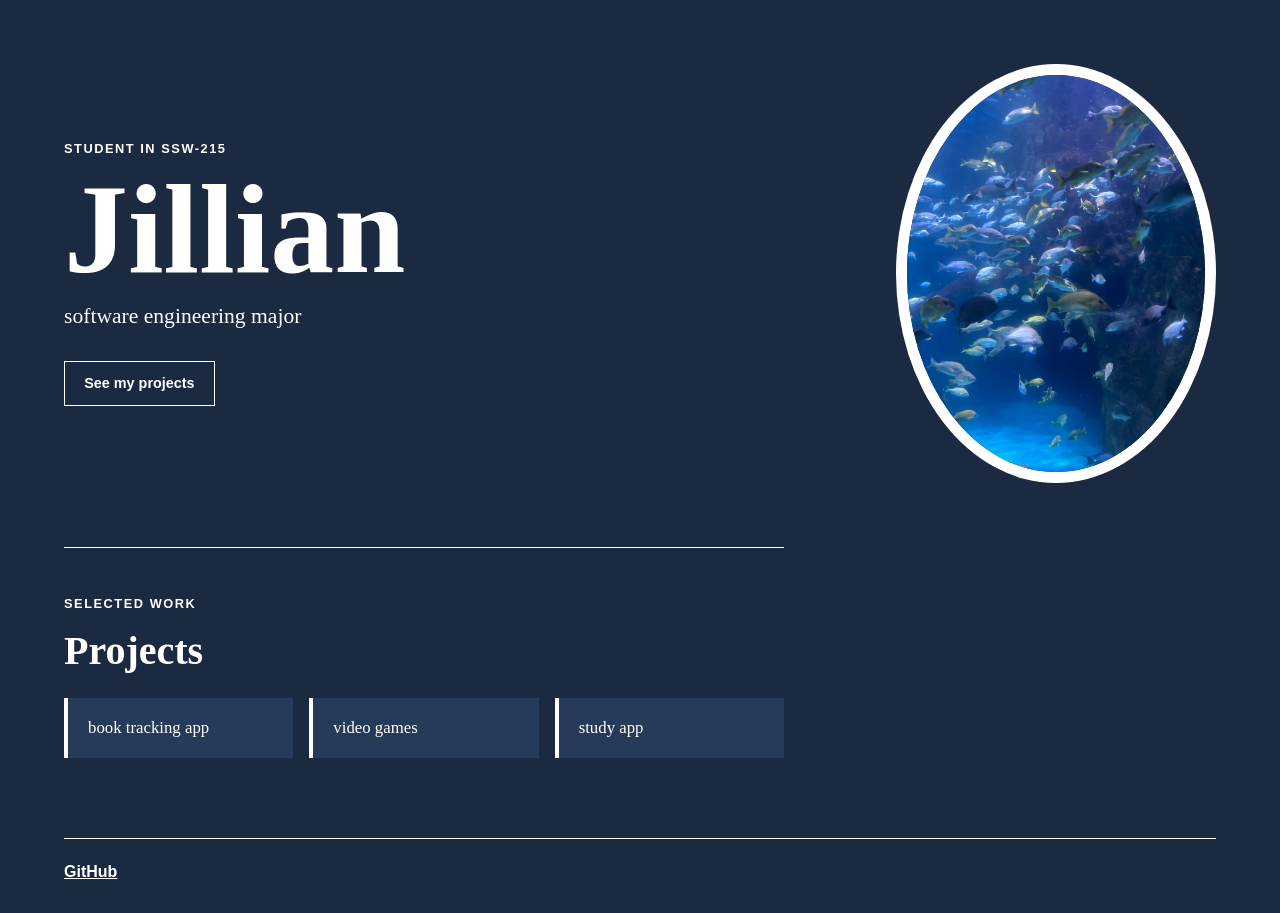
==== labs/lab4/index.html @ 972e81cb "chore: start lab 4 from the lab 3 page" ====
<!doctype html>
<html lang="en">
<head>
  <meta charset="utf-8">
  <meta name="viewport" content="width=device-width, initial-scale=1">
  <title>Jillian | Software Engineering Student</title>
  <link rel="stylesheet" href="./style.css">
</head>
<body>
  <header class="hero">
    <div class="hero-content">
      <p class="eyebrow">student in SSW-215</p>
      <h1>Jillian</h1>
      <p class="bio">software engineering major</p>
      <a class="button" href="#projects">See my projects</a>
    </div>
    <img class="avatar" src="assets\avatar.jpeg" width="320" height="320" alt="Portrait of Jillian">
  </header>

  <main>
    <section id="projects" class="projects">
      <p class="eyebrow">Selected work</p>
      <h2>Projects</h2>
      <ul>
        <li>book tracking app</li>
        <li>video games</li>
        <li>study app</li>
      </ul>
    </section>
  </main>

  <footer>
    <a href="https://github.com/jd304" target="_blank" rel="noopener">GitHub</a>
  </footer>
</body>
</html>
---- labs/lab4/style.css ----
:root {
  color: #ffffff;
  background: #1b2a41;
  font-family: Georgia, "Times New Roman", serif;
}

* {
  box-sizing: border-box;
}

body {
  min-width: 0;
  margin: 0;
  background: #1b2a41;
}

.hero,
main,
footer {
  width: min(100% - 3rem, 72rem);
  margin: 0 auto;
}

.hero {
  display: grid;
  grid-template-columns: 1fr 20rem;
  align-items: center;
  gap: 4rem;
  min-height: 34rem;
  padding: 4rem 0;
}

.hero-content {
  max-width: 34rem;
}

.eyebrow {
  margin: 0 0 1rem;
  color: #ffffff;
  font-family: Arial, sans-serif;
  font-size: 0.8rem;
  font-weight: 700;
  letter-spacing: 0.12em;
  text-transform: uppercase;
}

h1,
h2,
p {
  margin-top: 0;
}

h1 {
  margin-bottom: 1rem;
  color: #ffffff;
  font-size: clamp(4rem, 12vw, 8rem);
  line-height: 0.9;
}

.bio {
  margin-bottom: 2rem;
  font-size: 1.35rem;
}

.button {
  display: inline-block;
  padding: 0.85rem 1.2rem;
  color: #ffffff;
  background: #1b2a41;
  border: 1px solid #ffffff;
  font-family: Arial, sans-serif;
  font-size: 0.9rem;
  font-weight: 700;
  text-decoration: none;
}

.avatar {
  display: block;
  width: 100%;
  height: auto;
  border: 0.7rem solid #ffffff;
  border-radius: 50%;
  object-fit: cover;
}

.projects {
  max-width: 45rem;
  padding: 3rem 0 5rem;
  border-top: 1px solid #ffffff;
}

h2 {
  margin-bottom: 1.5rem;
  color: #ffffff;
  font-size: 2.5rem;
}

ul {
  display: grid;
  grid-template-columns: repeat(3, 1fr);
  gap: 1rem;
  margin: 0;
  padding: 0;
  list-style: none;
}

li {
  padding: 1.25rem;
  border-left: 0.25rem solid #ffffff;
  background: #263b59;
  font-size: 1.05rem;
}

footer {
  padding: 1.5rem 0 2rem;
  border-top: 1px solid #ffffff;
  font-family: Arial, sans-serif;
}

footer a {
  color: #ffffff;
  font-weight: 700;
}

@media (max-width: 767px) {
  .hero,
  ul {
    grid-template-columns: 1fr;
  }

  .hero {
    gap: 2.5rem;
    min-height: auto;
    padding: 3rem 0;
  }

  .avatar {
    max-width: 16rem;
  }
}
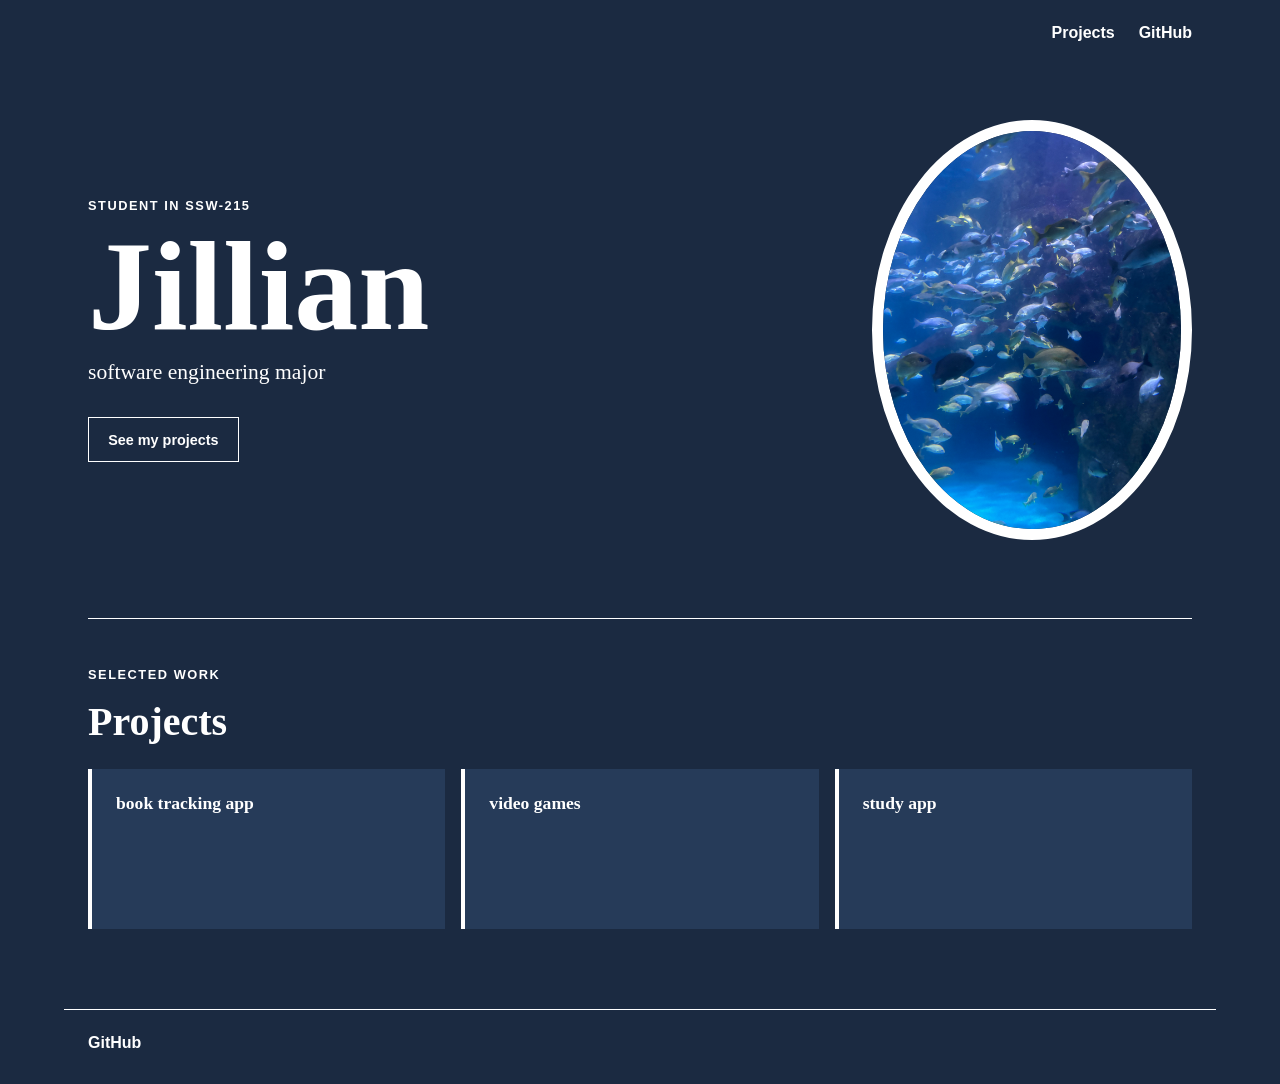
==== commit 156606ee: "feat: rebuild page with semantic structure and flex layout" ====
--- a/labs/lab4/index.html
+++ b/labs/lab4/index.html
@@ -7,30 +7,44 @@
   <link rel="stylesheet" href="./style.css">
 </head>
 <body>
-  <header class="hero">
-    <div class="hero-content">
-      <p class="eyebrow">student in SSW-215</p>
-      <h1>Jillian</h1>
-      <p class="bio">software engineering major</p>
-      <a class="button" href="#projects">See my projects</a>
-    </div>
-    <img class="avatar" src="assets\avatar.jpeg" width="320" height="320" alt="Portrait of Jillian">
+  <header class="site-header">
+    <nav class="main-nav" aria-label="Main navigation">
+      <a href="#projects">Projects</a>
+      <a href="https://github.com/jd304" target="_blank" rel="noopener noreferrer">GitHub</a>
+    </nav>
+
+    <section class="hero-section" aria-labelledby="page-title">
+      <div class="hero-content">
+        <p class="eyebrow">student in SSW-215</p>
+        <h1 id="page-title">Jillian</h1>
+        <p class="bio">software engineering major</p>
+        <a class="button" href="#projects">See my projects</a>
+      </div>
+      <img class="avatar" src="assets\avatar.jpeg" width="320" height="320" alt="Portrait of Jillian">
+    </section>
   </header>
 
   <main>
-    <section id="projects" class="projects">
+    <section class="projects" id="projects" aria-labelledby="projects-heading">
       <p class="eyebrow">Selected work</p>
-      <h2>Projects</h2>
-      <ul>
-        <li>book tracking app</li>
-        <li>video games</li>
-        <li>study app</li>
-      </ul>
+      <h2 id="projects-heading">Projects</h2>
+
+      <div class="project-grid">
+        <article class="card">
+          <h3>book tracking app</h3>
+        </article>
+        <article class="card">
+          <h3>video games</h3>
+        </article>
+        <article class="card">
+          <h3>study app</h3>
+        </article>
+      </div>
     </section>
   </main>
 
-  <footer>
-    <a href="https://github.com/jd304" target="_blank" rel="noopener">GitHub</a>
+  <footer class="site-footer">
+    <a href="https://github.com/jd304" target="_blank" rel="noopener noreferrer">GitHub</a>
   </footer>
 </body>
 </html>
--- a/labs/lab4/style.css
+++ b/labs/lab4/style.css
@@ -1,33 +1,64 @@
+*, *::before, *::after { box-sizing: border-box; }
+
 :root {
-  color: #ffffff;
-  background: #1b2a41;
-  font-family: Georgia, "Times New Roman", serif;
+  --navy: #1b2a41;
+  --white: #ffffff;
+  --panel: #263b59;
 }
 
-* {
-  box-sizing: border-box;
+html {
+  scroll-behavior: smooth;
 }
 
 body {
-  min-width: 0;
   margin: 0;
-  background: #1b2a41;
+  background: var(--navy);
+  color: var(--white);
+  font-family: Georgia, "Times New Roman", serif;
+  overflow-x: hidden;
 }
 
-.hero,
-main,
-footer {
-  width: min(100% - 3rem, 72rem);
-  margin: 0 auto;
+img {
+  display: block;
+  max-width: 100%;
 }
 
-.hero {
+.site-header,
+main,
+.site-footer {
+  width: min(100%, 72rem);
+  margin: 0 auto;
+  padding-left: 1.5rem;
+  padding-right: 1.5rem;
+}
+
+.site-header {
+  padding-top: 1.5rem;
+}
+
+.main-nav {
+  display: flex;
+  justify-content: flex-end;
+  gap: 1.5rem;
+  margin-bottom: 2rem;
+}
+
+.main-nav a,
+.site-footer a {
+  color: var(--white);
+  font-family: Arial, sans-serif;
+  font-size: 1rem;
+  font-weight: 700;
+  text-decoration: none;
+}
+
+.hero-section {
   display: grid;
-  grid-template-columns: 1fr 20rem;
+  grid-template-columns: minmax(0, 1fr) 20rem;
   align-items: center;
   gap: 4rem;
   min-height: 34rem;
-  padding: 4rem 0;
+  padding: 2rem 0 4rem;
 }
 
 .hero-content {
@@ -36,7 +67,7 @@
 
 .eyebrow {
   margin: 0 0 1rem;
-  color: #ffffff;
+  color: var(--white);
   font-family: Arial, sans-serif;
   font-size: 0.8rem;
   font-weight: 700;
@@ -46,13 +77,13 @@
 
 h1,
 h2,
+h3,
 p {
   margin-top: 0;
 }
 
 h1 {
   margin-bottom: 1rem;
-  color: #ffffff;
   font-size: clamp(4rem, 12vw, 8rem);
   line-height: 0.9;
 }
@@ -65,9 +96,9 @@
 .button {
   display: inline-block;
   padding: 0.85rem 1.2rem;
-  color: #ffffff;
-  background: #1b2a41;
-  border: 1px solid #ffffff;
+  background: transparent;
+  border: 0.0625rem solid var(--white);
+  color: var(--white);
   font-family: Arial, sans-serif;
   font-size: 0.9rem;
   font-weight: 700;
@@ -75,66 +106,79 @@
 }
 
 .avatar {
-  display: block;
   width: 100%;
   height: auto;
-  border: 0.7rem solid #ffffff;
+  border: 0.7rem solid var(--white);
   border-radius: 50%;
   object-fit: cover;
 }
 
 .projects {
-  max-width: 45rem;
-  padding: 3rem 0 5rem;
-  border-top: 1px solid #ffffff;
+  padding-top: 3rem;
+  padding-bottom: 5rem;
+  border-top: 0.0625rem solid var(--white);
 }
 
 h2 {
   margin-bottom: 1.5rem;
-  color: #ffffff;
   font-size: 2.5rem;
 }
 
-ul {
-  display: grid;
-  grid-template-columns: repeat(3, 1fr);
+.project-grid {
+  display: flex;
+  flex-wrap: wrap;
   gap: 1rem;
-  margin: 0;
-  padding: 0;
-  list-style: none;
 }
 
-li {
-  padding: 1.25rem;
-  border-left: 0.25rem solid #ffffff;
-  background: #263b59;
-  font-size: 1.05rem;
+.card {
+  flex: 1 1 12rem;
+  min-height: 10rem;
+  padding: 1.5rem;
+  background: var(--panel);
+  border-left: 0.25rem solid var(--white);
 }
 
-footer {
-  padding: 1.5rem 0 2rem;
-  border-top: 1px solid #ffffff;
-  font-family: Arial, sans-serif;
-}
-
-footer a {
-  color: #ffffff;
+.card h3 {
+  margin-bottom: 0;
+  font-size: 1.1rem;
   font-weight: 700;
 }
 
+.site-footer {
+  padding-top: 1.5rem;
+  padding-bottom: 2rem;
+  border-top: 0.0625rem solid var(--white);
+}
+
 @media (max-width: 767px) {
-  .hero,
-  ul {
-    grid-template-columns: 1fr;
+  .site-header,
+  main,
+  .site-footer {
+    padding-left: 1rem;
+    padding-right: 1rem;
   }
 
-  .hero {
+  .main-nav {
+    justify-content: center;
+    flex-direction: column;
+    align-items: center;
+    gap: 0.75rem;
+  }
+
+  .hero-section {
+    grid-template-columns: 1fr;
     gap: 2.5rem;
     min-height: auto;
-    padding: 3rem 0;
+    padding-top: 1rem;
+    padding-bottom: 3rem;
   }
 
   .avatar {
     max-width: 16rem;
+    margin: 0 auto;
+  }
+
+  .project-grid {
+    flex-direction: column;
   }
 }
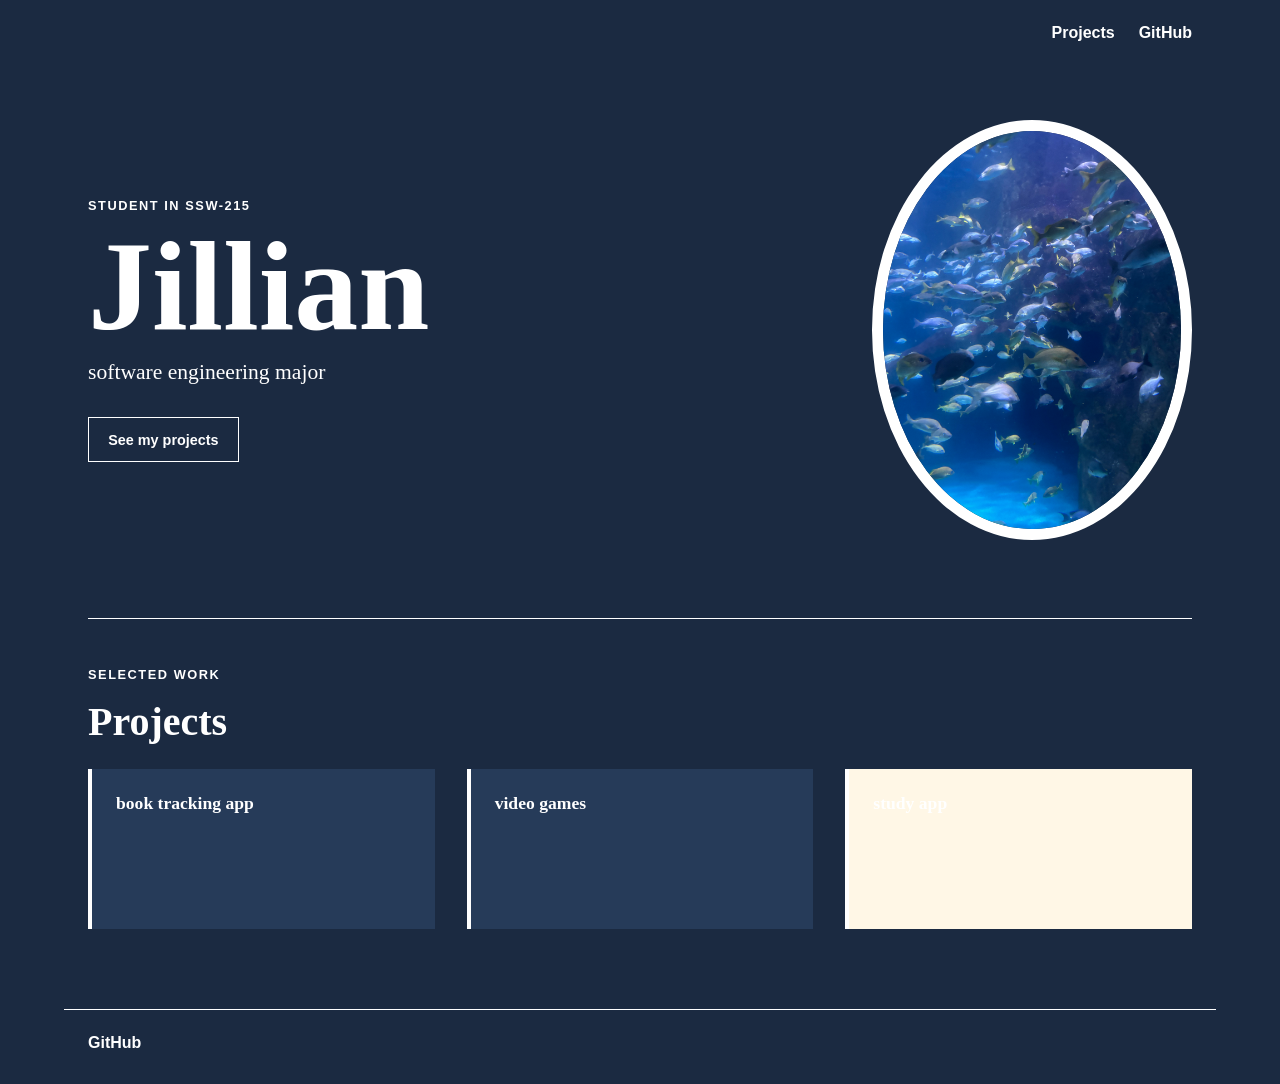
==== commit 45cdc6b7: "style: hand-edit the gap and add a featured card" ====
--- a/labs/lab4/index.html
+++ b/labs/lab4/index.html
@@ -36,7 +36,7 @@
         <article class="card">
           <h3>video games</h3>
         </article>
-        <article class="card">
+        <article class="card featured"> <!-- hand-edited by JD -->
           <h3>study app</h3>
         </article>
       </div>
--- a/labs/lab4/style.css
+++ b/labs/lab4/style.css
@@ -127,8 +127,9 @@
 .project-grid {
   display: flex;
   flex-wrap: wrap;
-  gap: 1rem;
+  gap: 2rem; /* hand-edited by JD */
 }
+
 
 .card {
   flex: 1 1 12rem;
@@ -136,6 +137,11 @@
   padding: 1.5rem;
   background: var(--panel);
   border-left: 0.25rem solid var(--white);
+}
+
+ /* hand-edited by JD */
+.featured {
+background-color: #fff7e6;
 }
 
 .card h3 {
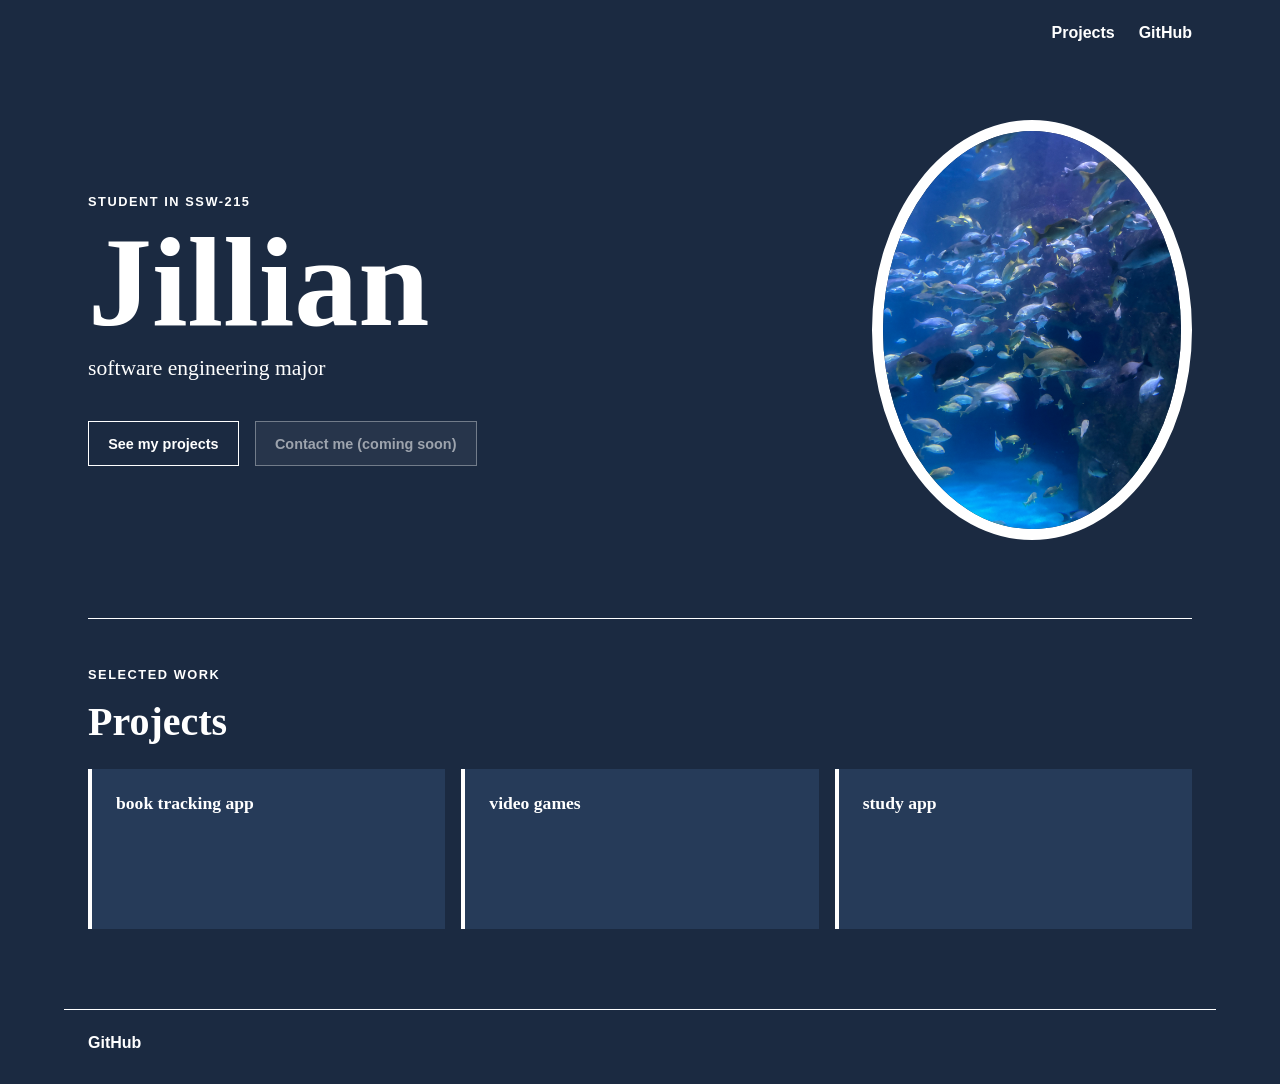
==== commit 27bcfdb4: "feat: add the four interactive button states" ====
--- a/labs/lab4/index.html
+++ b/labs/lab4/index.html
@@ -19,6 +19,7 @@
         <h1 id="page-title">Jillian</h1>
         <p class="bio">software engineering major</p>
         <a class="button" href="#projects">See my projects</a>
+        <button class="secondary-button" type="button" disabled>Contact me (coming soon)</button>
       </div>
       <img class="avatar" src="assets\avatar.jpeg" width="320" height="320" alt="Portrait of Jillian">
     </section>
--- a/labs/lab4/style.css
+++ b/labs/lab4/style.css
@@ -93,16 +93,69 @@
   font-size: 1.35rem;
 }
 
-.button {
+.button,
+.secondary-button {
   display: inline-block;
+  margin-top: 0.5rem;
+  margin-right: 0.75rem;
   padding: 0.85rem 1.2rem;
-  background: transparent;
-  border: 0.0625rem solid var(--white);
-  color: var(--white);
   font-family: Arial, sans-serif;
   font-size: 0.9rem;
   font-weight: 700;
   text-decoration: none;
+  border: 0.0625rem solid var(--white);
+  cursor: pointer;
+}
+
+.button {
+  background: transparent;
+  color: var(--white);
+}
+
+.button:hover {
+  background: rgba(255, 255, 255, 0.12);
+  transform: translateY(-0.0625rem);
+}
+
+.button:focus-visible {
+  outline: 0.1875rem solid #a5d8ff;
+  outline-offset: 0.1875rem;
+  background: rgba(255, 255, 255, 0.18);
+}
+
+.button:active {
+  background: rgba(255, 255, 255, 0.24);
+  transform: translateY(0);
+}
+
+.button:disabled {
+  background: rgba(255, 255, 255, 0.08);
+  color: rgba(255, 255, 255, 0.7);
+  cursor: not-allowed;
+}
+
+.secondary-button {
+  background: rgba(255, 255, 255, 0.08);
+  color: rgba(255, 255, 255, 0.7);
+  cursor: not-allowed;
+}
+
+.secondary-button:disabled,
+.secondary-button:disabled:hover,
+.secondary-button:disabled:focus-visible,
+.secondary-button:disabled:active {
+  background: rgba(255, 255, 255, 0.05);
+  color: rgba(255, 255, 255, 0.55);
+  border-color: rgba(255, 255, 255, 0.35);
+  outline: none;
+  transform: none;
+  box-shadow: none;
+}
+
+.secondary-button:hover,
+.secondary-button:focus-visible,
+.secondary-button:active {
+  cursor: not-allowed;
 }
 
 .avatar {
@@ -127,9 +180,8 @@
 .project-grid {
   display: flex;
   flex-wrap: wrap;
-  gap: 2rem; /* hand-edited by JD */
-}
-
+  gap: 1rem;
+}
 
 .card {
   flex: 1 1 12rem;
@@ -139,11 +191,6 @@
   border-left: 0.25rem solid var(--white);
 }
 
- /* hand-edited by JD */
-.featured {
-background-color: #fff7e6;
-}
-
 .card h3 {
   margin-bottom: 0;
   font-size: 1.1rem;
